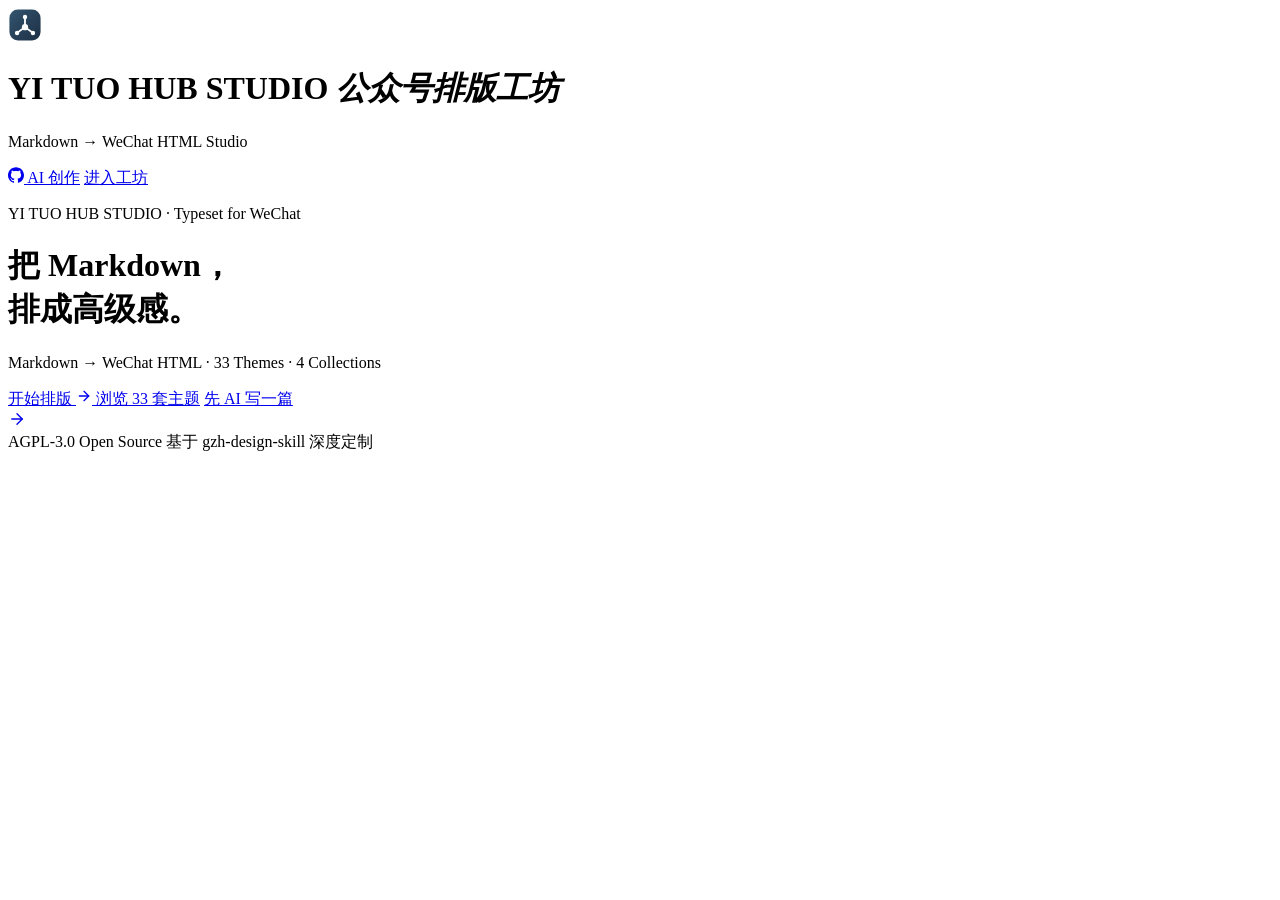
==== index.html @ 348dab7f "feat: AI 文章创作——自带 API 密钥流式写作 + 配图内联/图床 + 一键去排版 - 新增 create.html 创作页：默认请求 https://api.yituohub.com/（O" ====
<!DOCTYPE html>
<html lang="zh-CN">
<head>
<meta charset="utf-8"/>
<meta name="viewport" content="width=device-width, initial-scale=1"/>
<title>YI TUO HUB STUDIO · 把 Markdown 排成高级感</title>
<meta name="description" content="粘贴 Markdown，一键排版为可直接粘贴到微信公众号编辑器的精致 HTML，18 套编辑部级主题"/>
<link rel="stylesheet" href="styles.css"/>
<link rel="stylesheet" href="landing.css"/>
<link rel="icon" type="image/svg+xml" href="favicon.svg"/>
</head>
<body class="landing">

<header class="topbar rise">
  <div class="brand">
    <span class="logo">
      <svg width="34" height="34" viewBox="0 0 48 48" aria-hidden="true">
        <defs>
          <linearGradient id="yt-logo" x1="0" y1="0" x2="1" y2="1">
            <stop offset="0" stop-color="#33546F"/><stop offset="1" stop-color="#1D3045"/>
          </linearGradient>
        </defs>
        <rect x="2" y="2" width="44" height="44" rx="12" fill="url(#yt-logo)"/>
        <g stroke="#FFFFFF" stroke-width="2.6" stroke-linecap="round">
          <line x1="24" y1="27" x2="24" y2="14"/>
          <line x1="24" y1="27" x2="13.5" y2="34.5"/>
          <line x1="24" y1="27" x2="34.5" y2="34.5"/>
        </g>
        <circle cx="24" cy="27" r="4.4" fill="#FFFFFF"/>
        <circle cx="24" cy="12.8" r="3.1" fill="#FFFFFF"/>
        <circle cx="12.8" cy="35.2" r="3.1" fill="#FFFFFF"/>
        <circle cx="35.2" cy="35.2" r="3.1" fill="#FFFFFF"/>
      </svg>
    </span>
    <div>
      <h1>YI TUO HUB STUDIO <em>公众号排版工坊</em></h1>
      <p>Markdown → WeChat HTML Studio</p>
    </div>
  </div>
  <div class="actions">
    <a class="btn icon-round" href="https://github.com/yan9651688/yituo-hub" target="_blank" rel="noopener" aria-label="GitHub" title="GitHub">
      <svg viewBox="0 0 24 24" width="16" height="16" fill="currentColor" aria-hidden="true"><path d="M12 .297c-6.63 0-12 5.373-12 12 0 5.303 3.438 9.8 8.205 11.385.6.113.82-.258.82-.577 0-.285-.01-1.04-.015-2.04-3.338.724-4.042-1.61-4.042-1.61C4.422 18.07 3.633 17.7 3.633 17.7c-1.087-.744.084-.729.084-.729 1.205.084 1.838 1.236 1.838 1.236 1.07 1.835 2.809 1.305 3.495.998.108-.776.417-1.305.76-1.605-2.665-.3-5.466-1.332-5.466-5.93 0-1.31.465-2.38 1.235-3.22-.135-.303-.54-1.523.105-3.176 0 0 1.005-.322 3.3 1.23.96-.267 1.98-.399 3-.405 1.02.006 2.04.138 3 .405 2.28-1.552 3.285-1.23 3.285-1.23.645 1.653.24 2.873.12 3.176.765.84 1.23 1.91 1.23 3.22 0 4.61-2.805 5.625-5.475 5.92.42.36.81 1.096.81 2.22 0 1.606-.015 2.896-.015 3.286 0 .315.21.69.825.57C20.565 22.092 24 17.592 24 12.297c0-6.627-5.373-12-12-12"/></svg>
    </a>
    <a class="btn ghost" href="create.html">AI 创作</a>
    <a class="btn ghost" href="studio.html">进入工坊</a>
  </div>
</header>

<main class="scene">
  <div class="layer" data-depth="0.3">
    <div class="hero-photo" role="img" aria-label="云海之上的层叠雪山"></div>
  </div>
  <div class="hero-veil"></div>

  <div class="fog fog-a"></div>

  <div class="fog fog-b"></div>

  <div class="fog fog-c"></div>

  <div class="scene-content">
    <p class="eyebrow rise">YI TUO HUB STUDIO · Typeset for WeChat</p>
    <h1 class="rise" style="animation-delay:.15s">把 Markdown，<br/>排成高级感。</h1>
    <p class="tagline rise" style="animation-delay:.3s">Markdown → WeChat HTML · 33 Themes · 4 Collections</p>
    <div class="cta-row rise" style="animation-delay:.45s">
      <a href="studio.html" class="btn primary big">
        开始排版
        <svg width="16" height="16" viewBox="0 0 24 24" fill="none" stroke="currentColor" stroke-width="2" stroke-linecap="round" stroke-linejoin="round"><path d="M5 12h14"/><path d="m12 5 7 7-7 7"/></svg>
      </a>
      <a href="studio.html" class="link-caps">浏览 33 套主题</a>
      <a href="create.html" class="link-caps">先 AI 写一篇</a>
    </div>
  </div>

  <a href="studio.html" class="circle-cta rise" style="animation-delay:.6s" aria-label="进入排版工坊">
    <svg width="18" height="18" viewBox="0 0 24 24" fill="none" stroke="currentColor" stroke-width="1.8" stroke-linecap="round" stroke-linejoin="round"><path d="M5 12h14"/><path d="m12 5 7 7-7 7"/></svg>
  </a>

  <div class="scene-foot rise" style="animation-delay:.75s">
    <span>AGPL-3.0 Open Source</span>
    <span>基于 gzh-design-skill 深度定制</span>
  </div>
</main>

<script>
(function () {
  if (matchMedia('(prefers-reduced-motion: reduce)').matches) return;
  var layers = document.querySelectorAll('[data-depth]');
  addEventListener('mousemove', function (e) {
    var mx = e.clientX / innerWidth - 0.5;
    var my = e.clientY / innerHeight - 0.5;
    layers.forEach(function (el) {
      var d = parseFloat(el.dataset.depth) || 0;
      el.style.transform = 'translate3d(' + (mx * d * 42).toFixed(1) + 'px,' + (my * d * 16).toFixed(1) + 'px,0)';
    });
  }, { passive: true });

  /* 鼠标动效：小点即时跟随 + 圆环延迟追随，悬停交互元素放大 */
  try {
    if (matchMedia('(pointer:fine)').matches && !matchMedia('(prefers-reduced-motion: reduce)').matches) {
    var dot = document.createElement('div'); dot.className = 'cursor-dot';
    var ring = document.createElement('div'); ring.className = 'cursor-ring';
    document.body.appendChild(dot); document.body.appendChild(ring);
    var tx = innerWidth / 2, ty = innerHeight / 2, rx = tx, ry = ty;
    addEventListener('mousemove', function (e) {
      tx = e.clientX; ty = e.clientY;
      dot.style.left = tx + 'px'; dot.style.top = ty + 'px';
      var t = e.target;
      ring.classList.toggle('hover', !!(t.closest && t.closest('a, button')));
    }, { passive: true });
    (function loop() {
      rx += (tx - rx) * 0.16; ry += (ty - ry) * 0.16;
      ring.style.left = rx + 'px'; ring.style.top = ry + 'px';
      requestAnimationFrame(loop);
    })();
      document.body.classList.add('cursor-ready');
    }
  } catch (e) {
    var d = document.querySelector('.cursor-dot'), r = document.querySelector('.cursor-ring');
    if (d) d.remove(); if (r) r.remove();
  }
})();
</script>
</body>
</html>
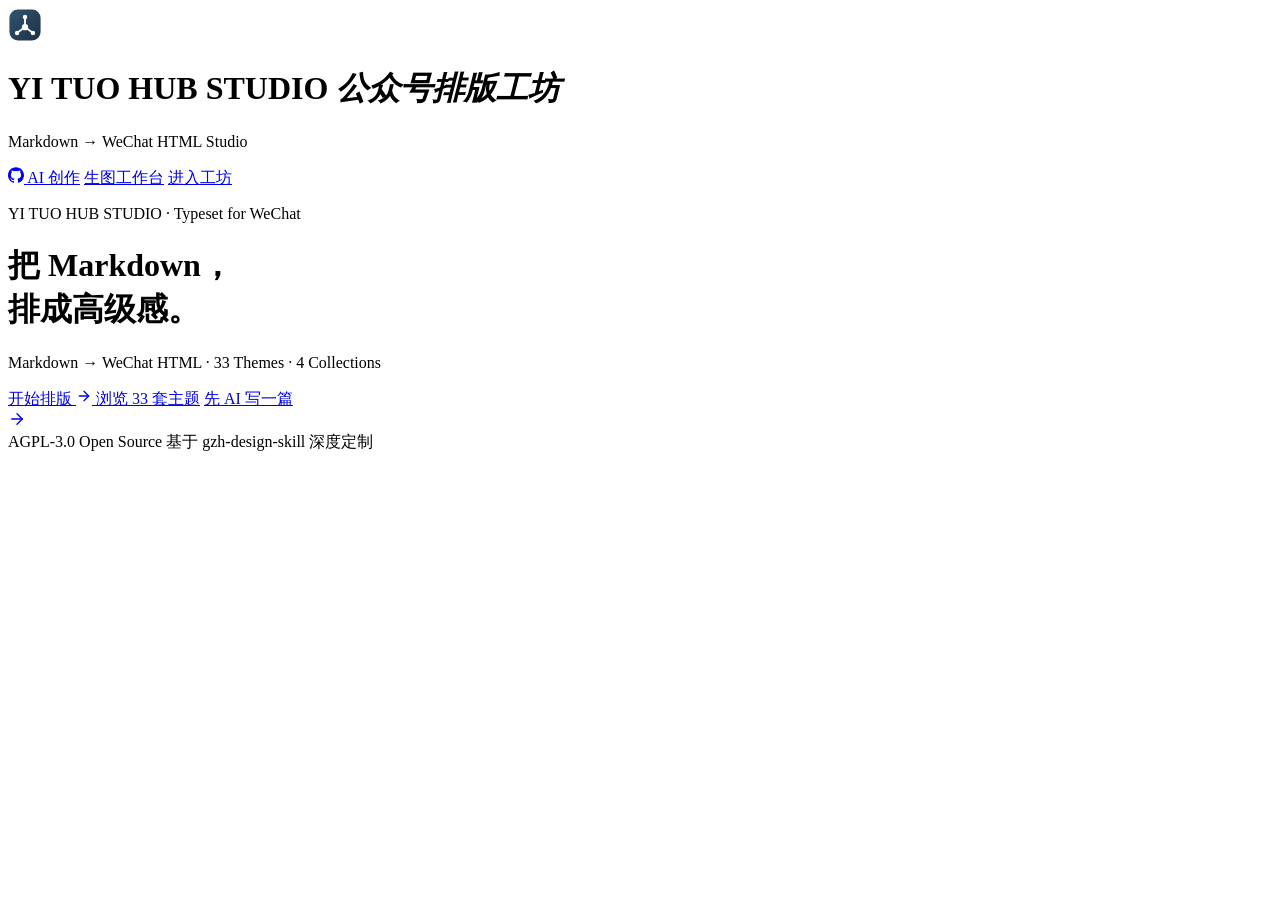
==== commit c83e8ec7: "feat: 顶栏新增「生图工作台」入口（studio.yituohub.com/gen/ 子路径集成 img-studio）" ====
--- a/index.html
+++ b/index.html
@@ -42,6 +42,7 @@
       <svg viewBox="0 0 24 24" width="16" height="16" fill="currentColor" aria-hidden="true"><path d="M12 .297c-6.63 0-12 5.373-12 12 0 5.303 3.438 9.8 8.205 11.385.6.113.82-.258.82-.577 0-.285-.01-1.04-.015-2.04-3.338.724-4.042-1.61-4.042-1.61C4.422 18.07 3.633 17.7 3.633 17.7c-1.087-.744.084-.729.084-.729 1.205.084 1.838 1.236 1.838 1.236 1.07 1.835 2.809 1.305 3.495.998.108-.776.417-1.305.76-1.605-2.665-.3-5.466-1.332-5.466-5.93 0-1.31.465-2.38 1.235-3.22-.135-.303-.54-1.523.105-3.176 0 0 1.005-.322 3.3 1.23.96-.267 1.98-.399 3-.405 1.02.006 2.04.138 3 .405 2.28-1.552 3.285-1.23 3.285-1.23.645 1.653.24 2.873.12 3.176.765.84 1.23 1.91 1.23 3.22 0 4.61-2.805 5.625-5.475 5.92.42.36.81 1.096.81 2.22 0 1.606-.015 2.896-.015 3.286 0 .315.21.69.825.57C20.565 22.092 24 17.592 24 12.297c0-6.627-5.373-12-12-12"/></svg>
     </a>
     <a class="btn ghost" href="create.html">AI 创作</a>
+    <a class="btn ghost" href="/gen/">生图工作台</a>
     <a class="btn ghost" href="studio.html">进入工坊</a>
   </div>
 </header>
